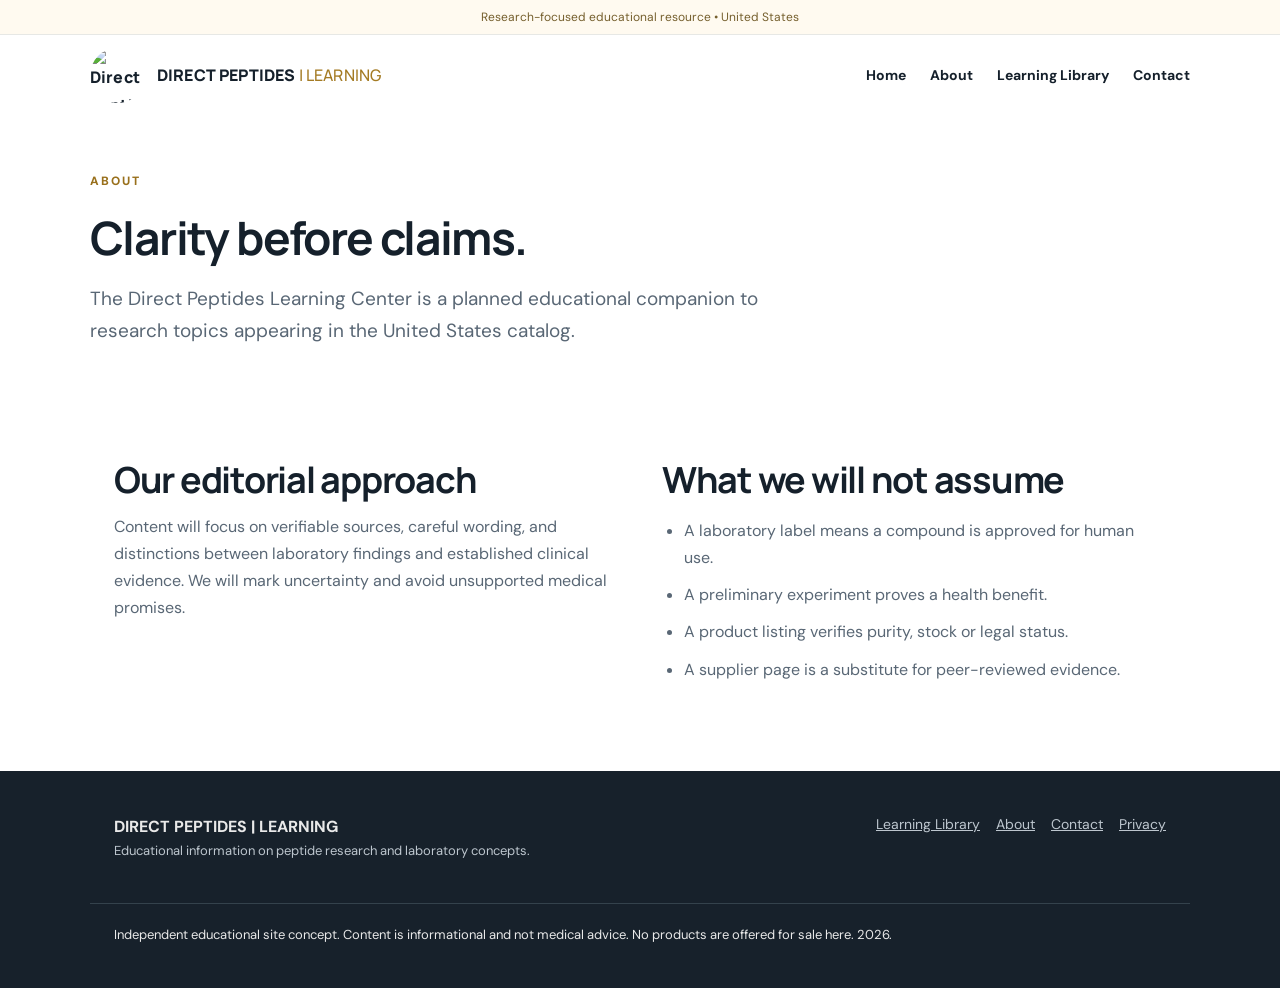
==== about.html @ 6fef6905 "Add files via upload" ====
<!doctype html><html lang="en"><head><meta charset="utf-8"><meta name="viewport" content="width=device-width, initial-scale=1"><title>About | Direct Peptides Learning Center</title><meta name="description" content="Learn about the editorial principles and research focus behind this educational resource."><meta name="robots" content="index,follow"><link rel="icon" href="assets/direct-peptides-circle-400.png"><link rel="stylesheet" href="styles.css"></head><body><div class="top">Research-focused educational resource • United States</div><header><div class="wrap nav"><a class="brand" href="index.html"><img src="assets/direct-peptides-circle-400.png" width="55" height="55" alt="Direct Peptides circular logo"><span>DIRECT PEPTIDES <span style="font-weight:500;color:#a47b24">| LEARNING</span></span></a><button class="hamb" data-menu aria-label="Toggle navigation" aria-expanded="false">Menu ☰</button><nav class="links" data-nav aria-label="Main navigation"><a href="index.html">Home</a><a href="about.html">About</a><a href="library.html">Learning Library</a><a href="contact.html">Contact</a></nav></div></header><main><section class="pagehead wrap"><div class="eyebrow">About</div><h1>Clarity before claims.</h1><p class="lead">The Direct Peptides Learning Center is a planned educational companion to research topics appearing in the United States catalog.</p></section><section class="section"><div class="wrap split"><div><h2>Our editorial approach</h2><p>Content will focus on verifiable sources, careful wording, and distinctions between laboratory findings and established clinical evidence. We will mark uncertainty and avoid unsupported medical promises.</p></div><div><h2>What we will not assume</h2><ul class="bullets"><li>A laboratory label means a compound is approved for human use.</li><li>A preliminary experiment proves a health benefit.</li><li>A product listing verifies purity, stock or legal status.</li><li>A supplier page is a substitute for peer-reviewed evidence.</li></ul></div></div></section></main><footer><div class="wrap foot"><div><strong>DIRECT PEPTIDES | LEARNING</strong><p class="small">Educational information on peptide research and laboratory concepts.</p></div><div class="footlinks"><a href="library.html">Learning Library</a><a href="about.html">About</a><a href="contact.html">Contact</a><a href="privacy.html">Privacy</a></div></div><div class="wrap small" style="border-top:1px solid #34424c;padding-top:20px;margin-top:25px">Independent educational site concept. Content is informational and not medical advice. No products are offered for sale here. 2026.</div></footer><script src="script.js" defer></script></body></html>
---- styles.css ----
@import url('https://fonts.googleapis.com/css2?family=DM+Sans:wght@400;500;600;700&family=Manrope:wght@500;600;700;800&display=swap');
:root{--gold:#ba8b22;--goldsoft:#f9edcb;--ink:#15202b;--muted:#596775;--line:#e7e8e5;--cream:#fffaf0}*{box-sizing:border-box}html{scroll-behavior:smooth}body{margin:0;color:var(--ink);font:16px/1.7 'DM Sans',Arial,sans-serif;background:#fff}a{color:inherit}a:hover{color:#926a15}.wrap{max-width:1100px;margin:auto;padding:0 24px}.top{background:var(--cream);border-bottom:1px solid var(--line);font-size:12px;color:#755f2d;text-align:center;padding:7px 12px}.nav{display:flex;align-items:center;justify-content:space-between;gap:20px;padding:13px 0}.brand{display:flex;align-items:center;gap:12px;text-decoration:none;font-family:Manrope,Arial,sans-serif;font-weight:800;letter-spacing:.01em}.brand img{height:55px;width:55px;border-radius:50%}.links{display:flex;align-items:center;gap:24px}.links a{text-decoration:none;font-size:14px;font-weight:700}.hamb{display:none;background:white;border:1px solid var(--line);border-radius:9px;padding:8px 13px;font:inherit;cursor:pointer}.hero{background:radial-gradient(circle at 85% 20%,#f8eaca 0,transparent 34%),linear-gradient(120deg,#fffdf8,#fff);border-top:1px solid var(--line);border-bottom:1px solid var(--line);padding:84px 0 72px}.eyebrow{font-size:12px;text-transform:uppercase;letter-spacing:.16em;font-weight:800;color:#99701c}h1,h2,h3{font-family:Manrope,Arial,sans-serif;line-height:1.2;letter-spacing:-.035em}h1{font-size:clamp(38px,6vw,62px);max-width:800px;margin:18px 0}h2{font-size:clamp(27px,3.5vw,36px);margin:0 0 12px}h3{font-size:19px;margin:0 0 8px}p{margin:0 0 16px;color:var(--muted)}.lead{font-size:19px;max-width:690px}.btn{display:inline-block;background:var(--ink);color:#fff;text-decoration:none;padding:12px 20px;border-radius:9px;font-weight:700;font-size:14px}.btn:hover{color:white;background:#353f49}.btn.outline{background:transparent;border:1px solid #d6b45c;color:#755511}.actions{display:flex;gap:12px;flex-wrap:wrap;margin-top:26px}.section{padding:72px 0}.section.alt{background:#f9faf9}.intro{max-width:710px;margin-bottom:29px}.grid{display:grid;grid-template-columns:repeat(3,1fr);gap:20px}.card{border:1px solid var(--line);border-radius:15px;background:#fff;padding:25px;box-shadow:0 5px 24px #00000005;display:flex;flex-direction:column}.card .tag{display:inline-block;color:#916c22;background:var(--goldsoft);font-weight:800;font-size:11px;letter-spacing:.08em;text-transform:uppercase;padding:5px 9px;border-radius:6px;margin-bottom:16px;align-self:flex-start}.card a{font-weight:800;text-decoration:underline;text-underline-offset:4px;margin-top:auto}.note{border-left:4px solid #d4a52b;background:#fff7e5;padding:18px 22px;color:#554a36;font-size:14px;margin:26px 0}.split{display:grid;grid-template-columns:1fr 1fr;gap:44px;align-items:start}.bullets{padding-left:22px;color:var(--muted)}.bullets li{margin:10px 0}footer{background:#17212b;color:#e9e9e9;padding:42px 0}footer p,footer a{color:#bdc6ce}footer a{font-size:14px}.foot{display:flex;justify-content:space-between;gap:20px;flex-wrap:wrap}.footlinks{display:flex;gap:16px;flex-wrap:wrap}.small{font-size:13px}.search{padding:13px 16px;border:1px solid #dce0e1;border-radius:9px;width:100%;font:inherit;margin:14px 0 25px}.hidden{display:none!important}.breadcrumbs{font-size:13px;color:#7a7c80;margin:22px 0}.pagehead{padding:55px 0 22px}.pagehead h1{font-size:clamp(34px,5vw,46px)}@media(max-width:760px){.hamb{display:block}.nav{position:relative}.links{display:none;position:absolute;right:0;left:0;top:78px;z-index:30;background:white;border:1px solid var(--line);box-shadow:0 12px 28px #0001;padding:20px;flex-direction:column;align-items:stretch}.links.open{display:flex}.hero{padding:58px 0}.grid,.split{grid-template-columns:1fr}.section{padding:54px 0}.brand img{height:46px;width:46px}}
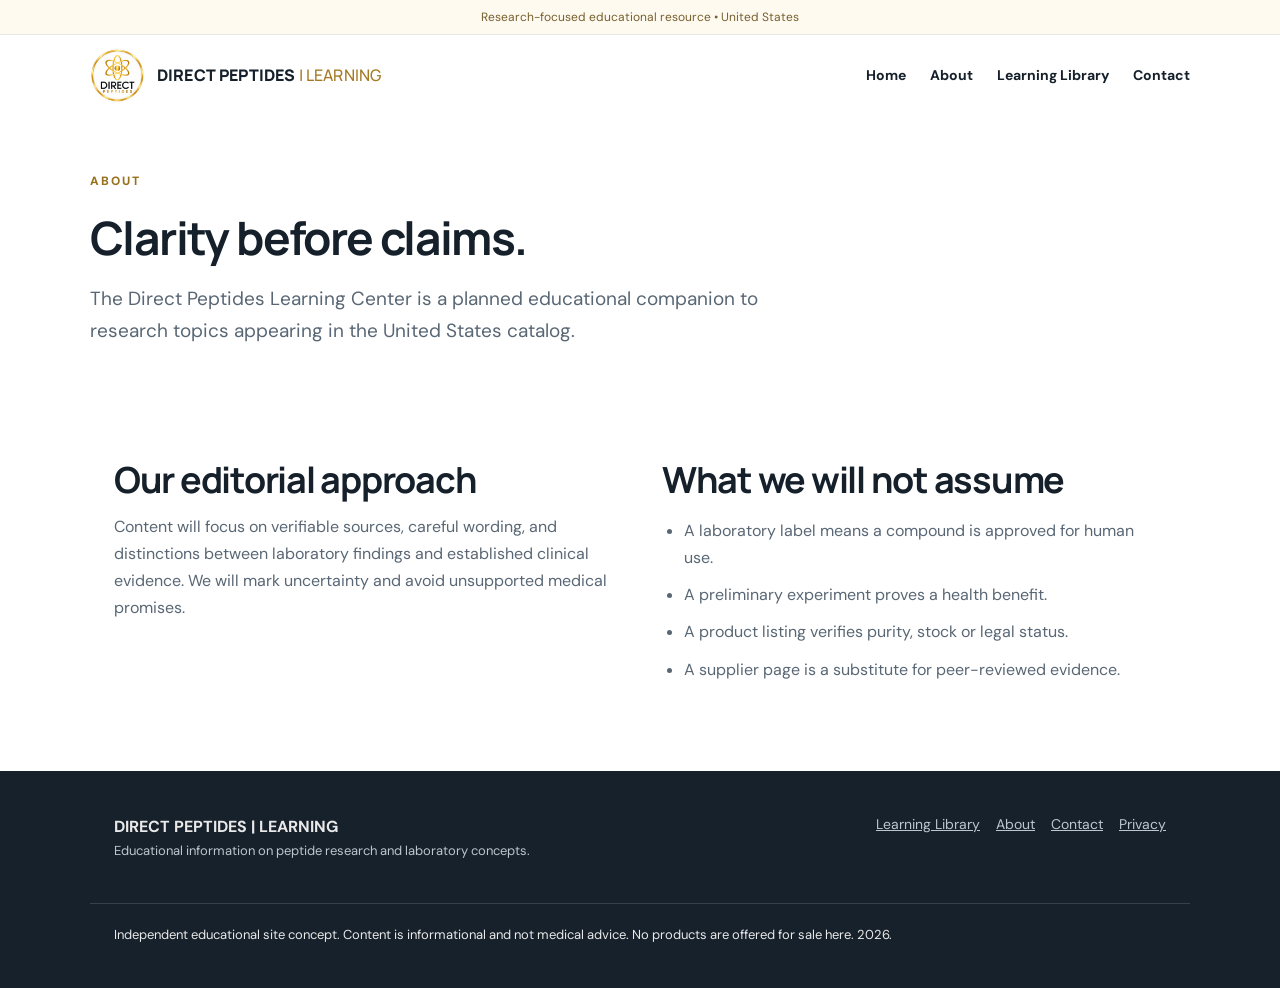
==== commit 07303e00: "Add files via upload" ====
--- a/about.html
+++ b/about.html
@@ -1 +1,2 @@
-<!doctype html><html lang="en"><head><meta charset="utf-8"><meta name="viewport" content="width=device-width, initial-scale=1"><title>About | Direct Peptides Learning Center</title><meta name="description" content="Learn about the editorial principles and research focus behind this educational resource."><meta name="robots" content="index,follow"><link rel="icon" href="assets/direct-peptides-circle-400.png"><link rel="stylesheet" href="styles.css"></head><body><div class="top">Research-focused educational resource • United States</div><header><div class="wrap nav"><a class="brand" href="index.html"><img src="assets/direct-peptides-circle-400.png" width="55" height="55" alt="Direct Peptides circular logo"><span>DIRECT PEPTIDES <span style="font-weight:500;color:#a47b24">| LEARNING</span></span></a><button class="hamb" data-menu aria-label="Toggle navigation" aria-expanded="false">Menu ☰</button><nav class="links" data-nav aria-label="Main navigation"><a href="index.html">Home</a><a href="about.html">About</a><a href="library.html">Learning Library</a><a href="contact.html">Contact</a></nav></div></header><main><section class="pagehead wrap"><div class="eyebrow">About</div><h1>Clarity before claims.</h1><p class="lead">The Direct Peptides Learning Center is a planned educational companion to research topics appearing in the United States catalog.</p></section><section class="section"><div class="wrap split"><div><h2>Our editorial approach</h2><p>Content will focus on verifiable sources, careful wording, and distinctions between laboratory findings and established clinical evidence. We will mark uncertainty and avoid unsupported medical promises.</p></div><div><h2>What we will not assume</h2><ul class="bullets"><li>A laboratory label means a compound is approved for human use.</li><li>A preliminary experiment proves a health benefit.</li><li>A product listing verifies purity, stock or legal status.</li><li>A supplier page is a substitute for peer-reviewed evidence.</li></ul></div></div></section></main><footer><div class="wrap foot"><div><strong>DIRECT PEPTIDES | LEARNING</strong><p class="small">Educational information on peptide research and laboratory concepts.</p></div><div class="footlinks"><a href="library.html">Learning Library</a><a href="about.html">About</a><a href="contact.html">Contact</a><a href="privacy.html">Privacy</a></div></div><div class="wrap small" style="border-top:1px solid #34424c;padding-top:20px;margin-top:25px">Independent educational site concept. Content is informational and not medical advice. No products are offered for sale here. 2026.</div></footer><script src="script.js" defer></script></body></html>+<!DOCTYPE html>
+<html lang="en"><head><meta charset="utf-8"/><meta content="width=device-width, initial-scale=1" name="viewport"/><title>About | Direct Peptides Learning Center</title><meta content="Learn about the editorial principles and research focus behind this educational resource." name="description"/><meta content="index,follow" name="robots"/><link href="direct-peptides-circle-400.png" rel="icon"/><link href="styles.css" rel="stylesheet"/><link href="https://directpeptides.github.io/direct-peptides-research.io/about.html" rel="canonical"/></head><body><div class="top">Research-focused educational resource • United States</div><header><div class="wrap nav"><a class="brand" href="index.html"><img alt="Direct Peptides circular logo" height="55" src="direct-peptides-circle-400.png" width="55"/><span>DIRECT PEPTIDES <span style="font-weight:500;color:#a47b24">| LEARNING</span></span></a><button aria-expanded="false" aria-label="Toggle navigation" class="hamb" data-menu="">Menu ☰</button><nav aria-label="Main navigation" class="links" data-nav=""><a href="index.html">Home</a><a href="about.html">About</a><a href="library.html">Learning Library</a><a href="contact.html">Contact</a></nav></div></header><main><section class="pagehead wrap"><div class="eyebrow">About</div><h1>Clarity before claims.</h1><p class="lead">The Direct Peptides Learning Center is a planned educational companion to research topics appearing in the United States catalog.</p></section><section class="section"><div class="wrap split"><div><h2>Our editorial approach</h2><p>Content will focus on verifiable sources, careful wording, and distinctions between laboratory findings and established clinical evidence. We will mark uncertainty and avoid unsupported medical promises.</p></div><div><h2>What we will not assume</h2><ul class="bullets"><li>A laboratory label means a compound is approved for human use.</li><li>A preliminary experiment proves a health benefit.</li><li>A product listing verifies purity, stock or legal status.</li><li>A supplier page is a substitute for peer-reviewed evidence.</li></ul></div></div></section></main><footer><div class="wrap foot"><div><strong>DIRECT PEPTIDES | LEARNING</strong><p class="small">Educational information on peptide research and laboratory concepts.</p></div><div class="footlinks"><a href="library.html">Learning Library</a><a href="about.html">About</a><a href="contact.html">Contact</a><a href="privacy.html">Privacy</a></div></div><div class="wrap small" style="border-top:1px solid #34424c;padding-top:20px;margin-top:25px">Independent educational site concept. Content is informational and not medical advice. No products are offered for sale here. 2026.</div></footer><script defer="" src="script.js"></script></body></html>
--- a/styles.css
+++ b/styles.css
@@ -1,2 +1,18 @@
 @import url('https://fonts.googleapis.com/css2?family=DM+Sans:wght@400;500;600;700&family=Manrope:wght@500;600;700;800&display=swap');
 :root{--gold:#ba8b22;--goldsoft:#f9edcb;--ink:#15202b;--muted:#596775;--line:#e7e8e5;--cream:#fffaf0}*{box-sizing:border-box}html{scroll-behavior:smooth}body{margin:0;color:var(--ink);font:16px/1.7 'DM Sans',Arial,sans-serif;background:#fff}a{color:inherit}a:hover{color:#926a15}.wrap{max-width:1100px;margin:auto;padding:0 24px}.top{background:var(--cream);border-bottom:1px solid var(--line);font-size:12px;color:#755f2d;text-align:center;padding:7px 12px}.nav{display:flex;align-items:center;justify-content:space-between;gap:20px;padding:13px 0}.brand{display:flex;align-items:center;gap:12px;text-decoration:none;font-family:Manrope,Arial,sans-serif;font-weight:800;letter-spacing:.01em}.brand img{height:55px;width:55px;border-radius:50%}.links{display:flex;align-items:center;gap:24px}.links a{text-decoration:none;font-size:14px;font-weight:700}.hamb{display:none;background:white;border:1px solid var(--line);border-radius:9px;padding:8px 13px;font:inherit;cursor:pointer}.hero{background:radial-gradient(circle at 85% 20%,#f8eaca 0,transparent 34%),linear-gradient(120deg,#fffdf8,#fff);border-top:1px solid var(--line);border-bottom:1px solid var(--line);padding:84px 0 72px}.eyebrow{font-size:12px;text-transform:uppercase;letter-spacing:.16em;font-weight:800;color:#99701c}h1,h2,h3{font-family:Manrope,Arial,sans-serif;line-height:1.2;letter-spacing:-.035em}h1{font-size:clamp(38px,6vw,62px);max-width:800px;margin:18px 0}h2{font-size:clamp(27px,3.5vw,36px);margin:0 0 12px}h3{font-size:19px;margin:0 0 8px}p{margin:0 0 16px;color:var(--muted)}.lead{font-size:19px;max-width:690px}.btn{display:inline-block;background:var(--ink);color:#fff;text-decoration:none;padding:12px 20px;border-radius:9px;font-weight:700;font-size:14px}.btn:hover{color:white;background:#353f49}.btn.outline{background:transparent;border:1px solid #d6b45c;color:#755511}.actions{display:flex;gap:12px;flex-wrap:wrap;margin-top:26px}.section{padding:72px 0}.section.alt{background:#f9faf9}.intro{max-width:710px;margin-bottom:29px}.grid{display:grid;grid-template-columns:repeat(3,1fr);gap:20px}.card{border:1px solid var(--line);border-radius:15px;background:#fff;padding:25px;box-shadow:0 5px 24px #00000005;display:flex;flex-direction:column}.card .tag{display:inline-block;color:#916c22;background:var(--goldsoft);font-weight:800;font-size:11px;letter-spacing:.08em;text-transform:uppercase;padding:5px 9px;border-radius:6px;margin-bottom:16px;align-self:flex-start}.card a{font-weight:800;text-decoration:underline;text-underline-offset:4px;margin-top:auto}.note{border-left:4px solid #d4a52b;background:#fff7e5;padding:18px 22px;color:#554a36;font-size:14px;margin:26px 0}.split{display:grid;grid-template-columns:1fr 1fr;gap:44px;align-items:start}.bullets{padding-left:22px;color:var(--muted)}.bullets li{margin:10px 0}footer{background:#17212b;color:#e9e9e9;padding:42px 0}footer p,footer a{color:#bdc6ce}footer a{font-size:14px}.foot{display:flex;justify-content:space-between;gap:20px;flex-wrap:wrap}.footlinks{display:flex;gap:16px;flex-wrap:wrap}.small{font-size:13px}.search{padding:13px 16px;border:1px solid #dce0e1;border-radius:9px;width:100%;font:inherit;margin:14px 0 25px}.hidden{display:none!important}.breadcrumbs{font-size:13px;color:#7a7c80;margin:22px 0}.pagehead{padding:55px 0 22px}.pagehead h1{font-size:clamp(34px,5vw,46px)}@media(max-width:760px){.hamb{display:block}.nav{position:relative}.links{display:none;position:absolute;right:0;left:0;top:78px;z-index:30;background:white;border:1px solid var(--line);box-shadow:0 12px 28px #0001;padding:20px;flex-direction:column;align-items:stretch}.links.open{display:flex}.hero{padding:58px 0}.grid,.split{grid-template-columns:1fr}.section{padding:54px 0}.brand img{height:46px;width:46px}}
+
+/* Article publishing system */
+.article-layout{max-width:790px;margin:0 auto;padding:62px 22px 85px}
+.article-layout h1{font-size:clamp(2rem,5vw,3.4rem);line-height:1.15;letter-spacing:-.035em}
+.article-layout h2{margin-top:2.2rem;margin-bottom:.8rem;font-size:1.55rem}
+.article-layout h3{margin-top:1.6rem;margin-bottom:.6rem}
+.article-layout p,.article-layout li{line-height:1.85}
+.article-layout img{max-width:100%;height:auto}
+.article-layout a{overflow-wrap:anywhere}
+.article-meta{font-size:.89rem;color:#6b7280;margin-bottom:1.4rem}
+.article-body{font-size:1.075rem}
+.article-body blockquote{border-left:3px solid #cfad57;padding-left:1.25rem;margin:1.5rem 0;color:#4b5563}
+.article-body table{display:block;overflow-x:auto;border-collapse:collapse}
+.article-body th,.article-body td{border:1px solid #ddd;padding:10px}
+.article-return{display:inline-block;margin-bottom:28px}
+@media(max-width:600px){.article-layout{padding:35px 18px 60px}.brand img{height:45px;width:45px}}
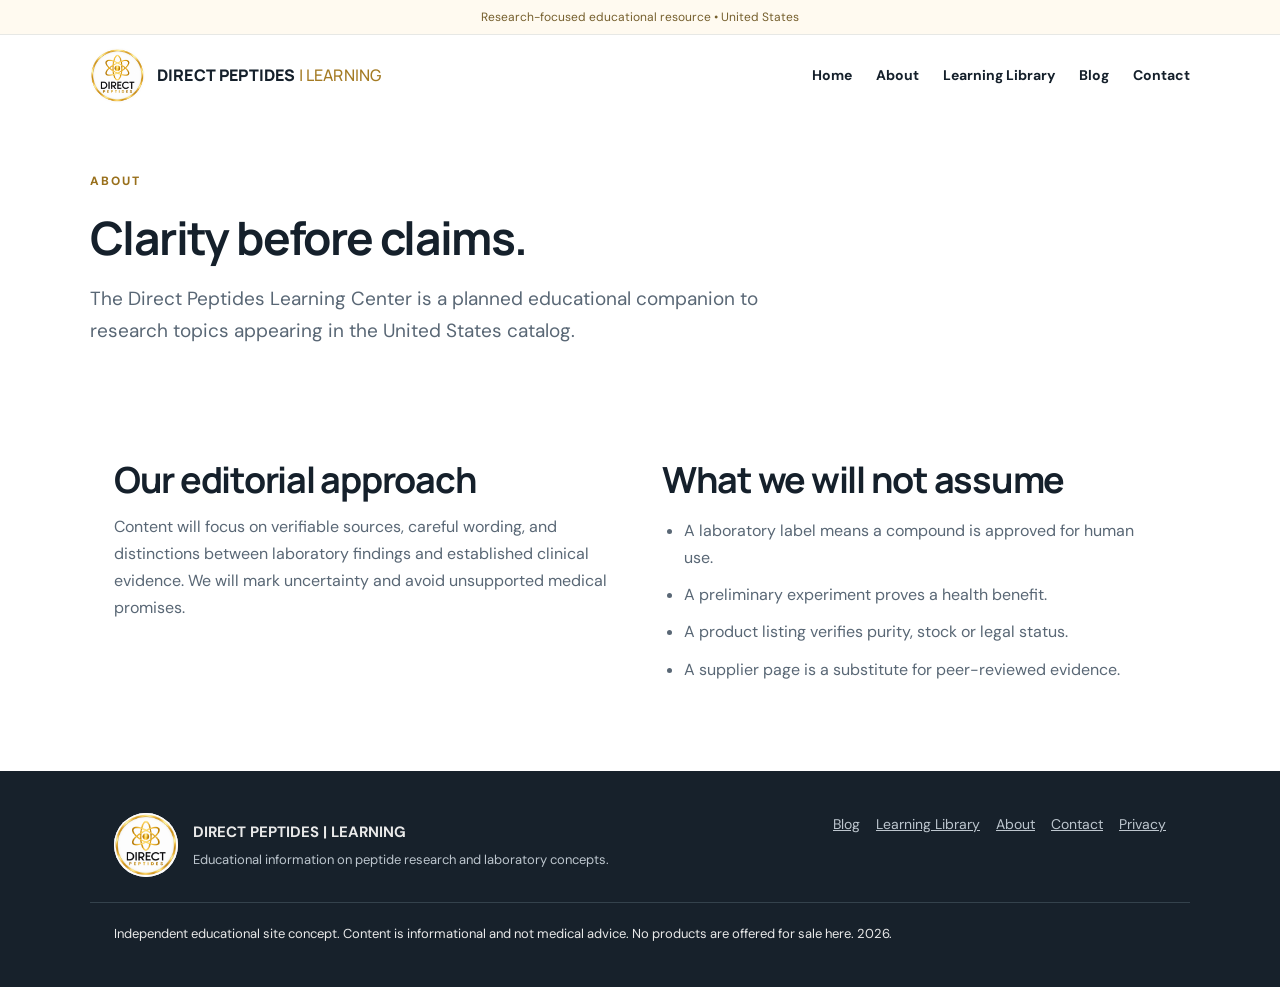
==== commit a1ef019f: "Add files via upload" ====
--- a/about.html
+++ b/about.html
@@ -1,2 +1,3 @@
 <!DOCTYPE html>
-<html lang="en"><head><meta charset="utf-8"/><meta content="width=device-width, initial-scale=1" name="viewport"/><title>About | Direct Peptides Learning Center</title><meta content="Learn about the editorial principles and research focus behind this educational resource." name="description"/><meta content="index,follow" name="robots"/><link href="direct-peptides-circle-400.png" rel="icon"/><link href="styles.css" rel="stylesheet"/><link href="https://directpeptides.github.io/direct-peptides-research.io/about.html" rel="canonical"/></head><body><div class="top">Research-focused educational resource • United States</div><header><div class="wrap nav"><a class="brand" href="index.html"><img alt="Direct Peptides circular logo" height="55" src="direct-peptides-circle-400.png" width="55"/><span>DIRECT PEPTIDES <span style="font-weight:500;color:#a47b24">| LEARNING</span></span></a><button aria-expanded="false" aria-label="Toggle navigation" class="hamb" data-menu="">Menu ☰</button><nav aria-label="Main navigation" class="links" data-nav=""><a href="index.html">Home</a><a href="about.html">About</a><a href="library.html">Learning Library</a><a href="contact.html">Contact</a></nav></div></header><main><section class="pagehead wrap"><div class="eyebrow">About</div><h1>Clarity before claims.</h1><p class="lead">The Direct Peptides Learning Center is a planned educational companion to research topics appearing in the United States catalog.</p></section><section class="section"><div class="wrap split"><div><h2>Our editorial approach</h2><p>Content will focus on verifiable sources, careful wording, and distinctions between laboratory findings and established clinical evidence. We will mark uncertainty and avoid unsupported medical promises.</p></div><div><h2>What we will not assume</h2><ul class="bullets"><li>A laboratory label means a compound is approved for human use.</li><li>A preliminary experiment proves a health benefit.</li><li>A product listing verifies purity, stock or legal status.</li><li>A supplier page is a substitute for peer-reviewed evidence.</li></ul></div></div></section></main><footer><div class="wrap foot"><div><strong>DIRECT PEPTIDES | LEARNING</strong><p class="small">Educational information on peptide research and laboratory concepts.</p></div><div class="footlinks"><a href="library.html">Learning Library</a><a href="about.html">About</a><a href="contact.html">Contact</a><a href="privacy.html">Privacy</a></div></div><div class="wrap small" style="border-top:1px solid #34424c;padding-top:20px;margin-top:25px">Independent educational site concept. Content is informational and not medical advice. No products are offered for sale here. 2026.</div></footer><script defer="" src="script.js"></script></body></html>+
+<html lang="en"><head><meta charset="utf-8"/><meta content="width=device-width, initial-scale=1" name="viewport"/><title>About | Direct Peptides Learning Center</title><meta content="Learn about the editorial principles and research focus behind this educational resource." name="description"/><meta content="index,follow" name="robots"/><link href="styles.css" rel="stylesheet"/><link href="https://directpeptides.github.io/direct-peptides-research.io/about.html" rel="canonical"/><link href="favicon.png" rel="icon" type="image/png"/></head><body><div class="top">Research-focused educational resource • United States</div><header><div class="wrap nav"><a class="brand" href="index.html"><img alt="Direct Peptides Learning Center logo" height="55" src="direct-peptides-circle-400.png" width="55"/><span>DIRECT PEPTIDES <span style="font-weight:500;color:#a47b24">| LEARNING</span></span></a><button aria-expanded="false" aria-label="Toggle navigation" class="hamb" data-menu="">Menu ☰</button><nav aria-label="Main navigation" class="links" data-nav=""><a href="index.html">Home</a><a href="about.html">About</a><a href="library.html">Learning Library</a><a href="blog.html">Blog</a><a href="contact.html">Contact</a></nav></div></header><main><section class="pagehead wrap"><div class="eyebrow">About</div><h1>Clarity before claims.</h1><p class="lead">The Direct Peptides Learning Center is a planned educational companion to research topics appearing in the United States catalog.</p></section><section class="section"><div class="wrap split"><div><h2>Our editorial approach</h2><p>Content will focus on verifiable sources, careful wording, and distinctions between laboratory findings and established clinical evidence. We will mark uncertainty and avoid unsupported medical promises.</p></div><div><h2>What we will not assume</h2><ul class="bullets"><li>A laboratory label means a compound is approved for human use.</li><li>A preliminary experiment proves a health benefit.</li><li>A product listing verifies purity, stock or legal status.</li><li>A supplier page is a substitute for peer-reviewed evidence.</li></ul></div></div></section></main><footer><div class="wrap foot"><div><div class="footer-brand"><img alt="Direct Peptides logo" height="64" src="direct-peptides-circle-400.png" width="64"/><div><strong>DIRECT PEPTIDES | LEARNING</strong><p class="small">Educational information on peptide research and laboratory concepts.</p></div></div></div><div class="footlinks"><a href="blog.html">Blog</a><a href="library.html">Learning Library</a><a href="about.html">About</a><a href="contact.html">Contact</a><a href="privacy.html">Privacy</a></div></div><div class="wrap small" style="border-top:1px solid #34424c;padding-top:20px;margin-top:25px">Independent educational site concept. Content is informational and not medical advice. No products are offered for sale here. 2026.</div></footer><script defer="" src="script.js"></script></body></html>
--- a/styles.css
+++ b/styles.css
@@ -16,3 +16,5 @@
 .article-body th,.article-body td{border:1px solid #ddd;padding:10px}
 .article-return{display:inline-block;margin-bottom:28px}
 @media(max-width:600px){.article-layout{padding:35px 18px 60px}.brand img{height:45px;width:45px}}
+
+.footer-brand{display:flex;align-items:center;gap:15px}.footer-brand img{width:64px;height:64px;border-radius:50%;object-fit:contain;background:white}.footer-brand p{margin:4px 0 0}.footer-brand strong{font-size:15px}@media(max-width:600px){.footer-brand img{width:54px;height:54px}.footer-brand{align-items:flex-start}}
